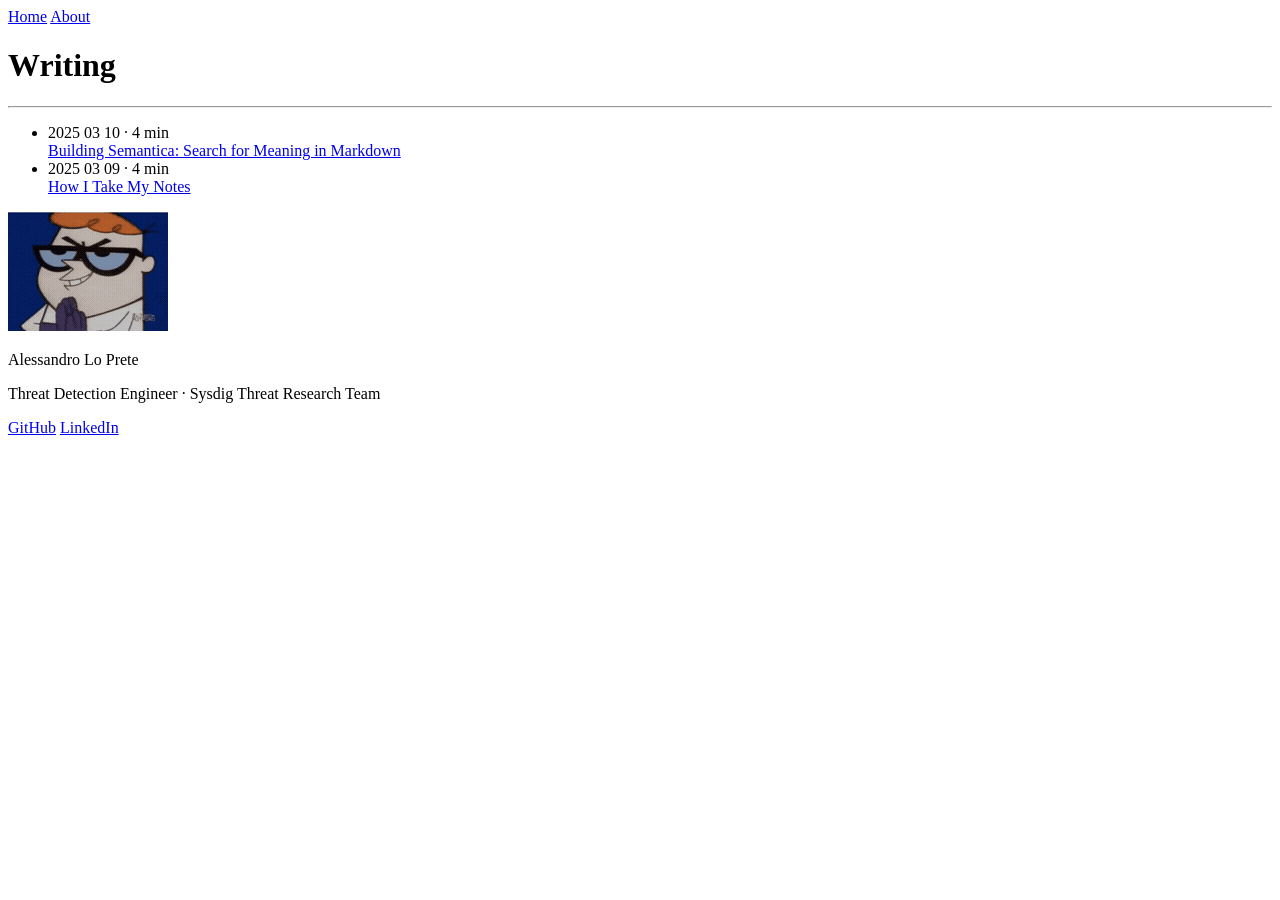
==== posts/index.html @ ec0bc1a2 "Deploy aleLoPrete/alelopreteblog to aleLoPrete/alelopreteblog:gh-pages" ====
<!DOCTYPE html>
<html lang="en">
<head>
  <meta charset="UTF-8">
  <meta name="viewport" content="width=device-width, initial-scale=1.0">
  <title>Writing &ndash; Alessandro Lo Prete</title>
  <meta name="description" content="Threat Detection Engineer">
  <meta name="author" content="Alessandro Lo Prete">

  <link rel="preconnect" href="https://fonts.googleapis.com">
  <link rel="preconnect" href="https://fonts.gstatic.com" crossorigin>
  <link href="https://fonts.googleapis.com/css2?family=Alegreya:ital,wght@0,400;0,700;1,400;1,700&family=Alegreya+SC:wght@500;700&family=Courier+Prime&display=swap" rel="stylesheet">

  <link rel="icon" type="image/svg+xml" href="/favicon.svg">
  <link rel="apple-touch-icon" href="/apple-touch-icon.png">
  <meta name="apple-mobile-web-app-title" content="Alessandro Lo Prete">
  <meta name="apple-mobile-web-app-capable" content="yes">
  <meta name="apple-mobile-web-app-status-bar-style" content="default">
  <meta name="theme-color" content="#FFFFFF">
  <meta name="format-detection" content="telephone=no, date=no, address=no">
  <link rel="stylesheet" href="https://aleloprete.it/main.css">
  <link rel="alternate" type="application/rss+xml" title="Alessandro Lo Prete" href="https://aleloprete.it/rss.xml">
</head>
<body>

  <nav class="site-nav">
    <div class="site-nav__inner">
      <div class="site-nav__links">
        <span class="site-nav__indicator" aria-hidden="true"></span>
        <a href="/">Home</a>
        <a href="/about">About</a>
      </div>
    </div>
  </nav>

  <main>
    
<div class="container">

  <header class="section-header">
    <h1>Writing</h1>
    
  </header>

  <hr class="section-divider">

  <div class="archive">
    <ul class="post-list">
      
      <li class="post-item">
        <div class="post-item__meta">
          <time datetime="2025-03-10">2025 03 10</time>
          <span>· 4 min</span>
        </div>
        <a href="https:&#x2F;&#x2F;aleloprete.it&#x2F;posts&#x2F;building-semantica&#x2F;">Building Semantica: Search for Meaning in Markdown</a>
      </li>
      
      <li class="post-item">
        <div class="post-item__meta">
          <time datetime="2025-03-09">2025 03 09</time>
          <span>· 4 min</span>
        </div>
        <a href="https:&#x2F;&#x2F;aleloprete.it&#x2F;posts&#x2F;how-i-take-my-notes&#x2F;">How I Take My Notes</a>
      </li>
      
    </ul>
  </div>

</div>


    <div class="container">
      <footer class="site-identity">
        <img src="/img/dexter-planning.gif" alt="Alessandro Lo Prete" class="site-identity__avatar">
        <p class="site-identity__name">Alessandro Lo Prete</p>
        
        <p class="site-identity__subtitle">Threat Detection Engineer · Sysdig Threat Research Team</p>
        
        <div class="site-identity__social">
          
          <a href="https:&#x2F;&#x2F;github.com&#x2F;aleLoPrete" target="_blank" rel="noopener">GitHub</a>
          
          
          <a href="https:&#x2F;&#x2F;linkedin.com&#x2F;in&#x2F;alessandroloprete" target="_blank" rel="noopener">LinkedIn</a>
          
        </div>
      </footer>
    </div>
  </main>

  <script>
    (function () {
      // --- Nav indicator ---
      var links = Array.prototype.slice.call(document.querySelectorAll('.site-nav__links a'));
      var indicator = document.querySelector('.site-nav__indicator');

      if (indicator && links.length) {
        function moveIndicator(el, animate) {
          var parent = el.parentElement;
          var pr = parent.getBoundingClientRect();
          var er = el.getBoundingClientRect();
          var pad = 1;
          if (!animate) indicator.style.transition = 'none';
          indicator.style.left = (er.left - pr.left - pad) + 'px';
          indicator.style.width = (er.width + pad * 2) + 'px';
          if (!animate) { indicator.getBoundingClientRect(); indicator.style.transition = ''; }
        }

        var path = window.location.pathname;
        var active = links[0];
        links.forEach(function (link) {
          var href = link.getAttribute('href');
          if (href !== '/' && path.startsWith(href)) active = link;
        });
        active.classList.add('active');
        moveIndicator(active, false);

        links.forEach(function (link) {
          link.addEventListener('click', function () { moveIndicator(this, true); });
        });
      }
    })();
  </script>

</body>
</html>
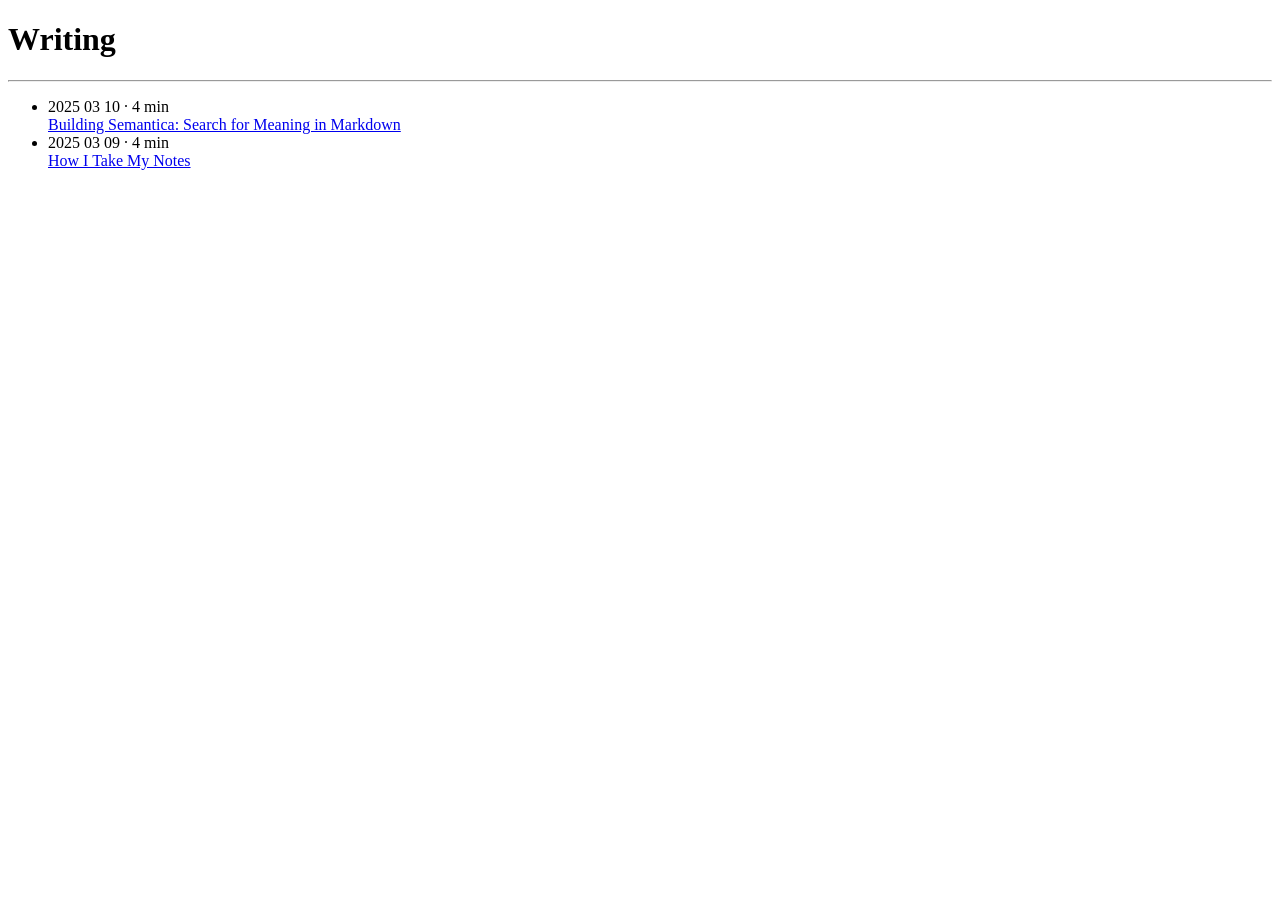
==== commit a55dd49c: "Deploy aleLoPrete/alelopreteblog to aleLoPrete/alelopreteblog:gh-pages" ====
--- a/posts/index.html
+++ b/posts/index.html
@@ -22,16 +22,6 @@
   <link rel="alternate" type="application/rss+xml" title="Alessandro Lo Prete" href="https://aleloprete.it/rss.xml">
 </head>
 <body>
-
-  <nav class="site-nav">
-    <div class="site-nav__inner">
-      <div class="site-nav__links">
-        <span class="site-nav__indicator" aria-hidden="true"></span>
-        <a href="/">Home</a>
-        <a href="/about">About</a>
-      </div>
-    </div>
-  </nav>
 
   <main>
     
@@ -68,59 +58,7 @@
 
 </div>
 
-
-    <div class="container">
-      <footer class="site-identity">
-        <img src="/img/dexter-planning.gif" alt="Alessandro Lo Prete" class="site-identity__avatar">
-        <p class="site-identity__name">Alessandro Lo Prete</p>
-        
-        <p class="site-identity__subtitle">Threat Detection Engineer · Sysdig Threat Research Team</p>
-        
-        <div class="site-identity__social">
-          
-          <a href="https:&#x2F;&#x2F;github.com&#x2F;aleLoPrete" target="_blank" rel="noopener">GitHub</a>
-          
-          
-          <a href="https:&#x2F;&#x2F;linkedin.com&#x2F;in&#x2F;alessandroloprete" target="_blank" rel="noopener">LinkedIn</a>
-          
-        </div>
-      </footer>
-    </div>
   </main>
-
-  <script>
-    (function () {
-      // --- Nav indicator ---
-      var links = Array.prototype.slice.call(document.querySelectorAll('.site-nav__links a'));
-      var indicator = document.querySelector('.site-nav__indicator');
-
-      if (indicator && links.length) {
-        function moveIndicator(el, animate) {
-          var parent = el.parentElement;
-          var pr = parent.getBoundingClientRect();
-          var er = el.getBoundingClientRect();
-          var pad = 1;
-          if (!animate) indicator.style.transition = 'none';
-          indicator.style.left = (er.left - pr.left - pad) + 'px';
-          indicator.style.width = (er.width + pad * 2) + 'px';
-          if (!animate) { indicator.getBoundingClientRect(); indicator.style.transition = ''; }
-        }
-
-        var path = window.location.pathname;
-        var active = links[0];
-        links.forEach(function (link) {
-          var href = link.getAttribute('href');
-          if (href !== '/' && path.startsWith(href)) active = link;
-        });
-        active.classList.add('active');
-        moveIndicator(active, false);
-
-        links.forEach(function (link) {
-          link.addEventListener('click', function () { moveIndicator(this, true); });
-        });
-      }
-    })();
-  </script>
 
 </body>
 </html>
